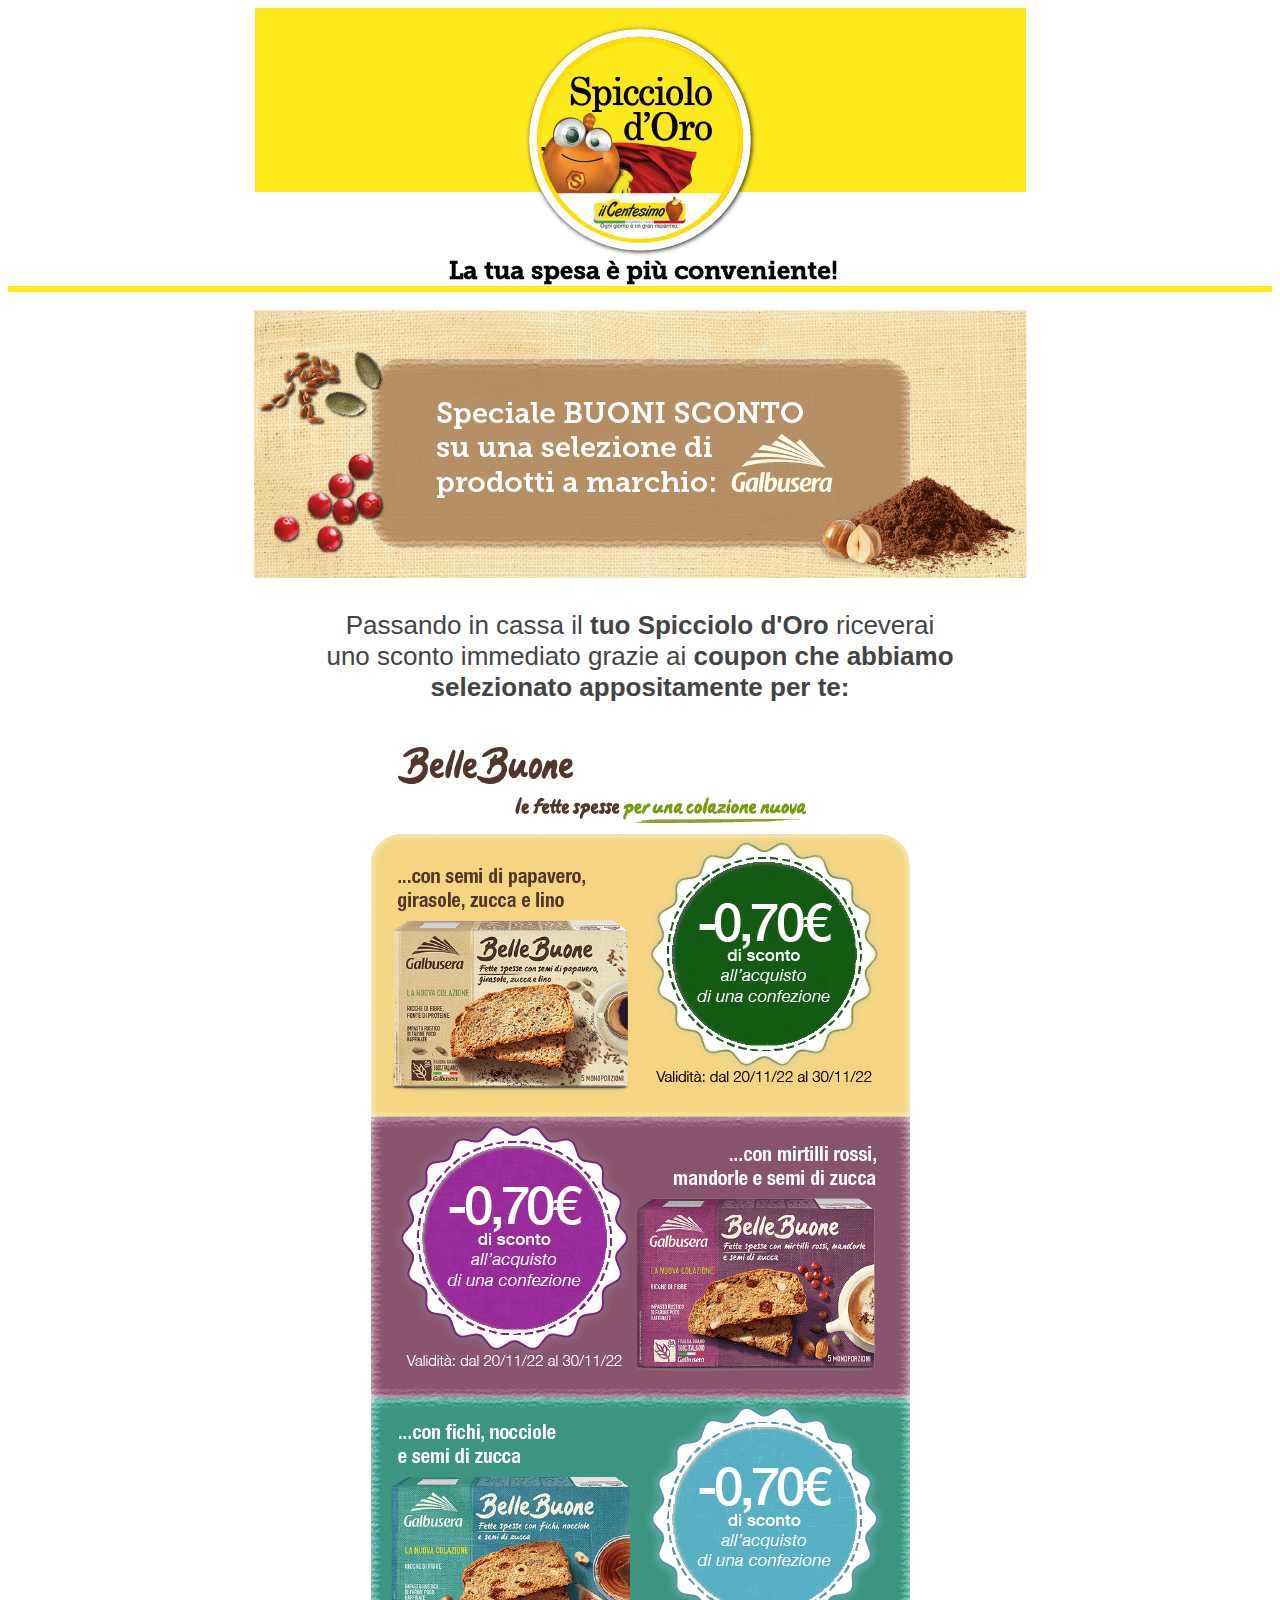
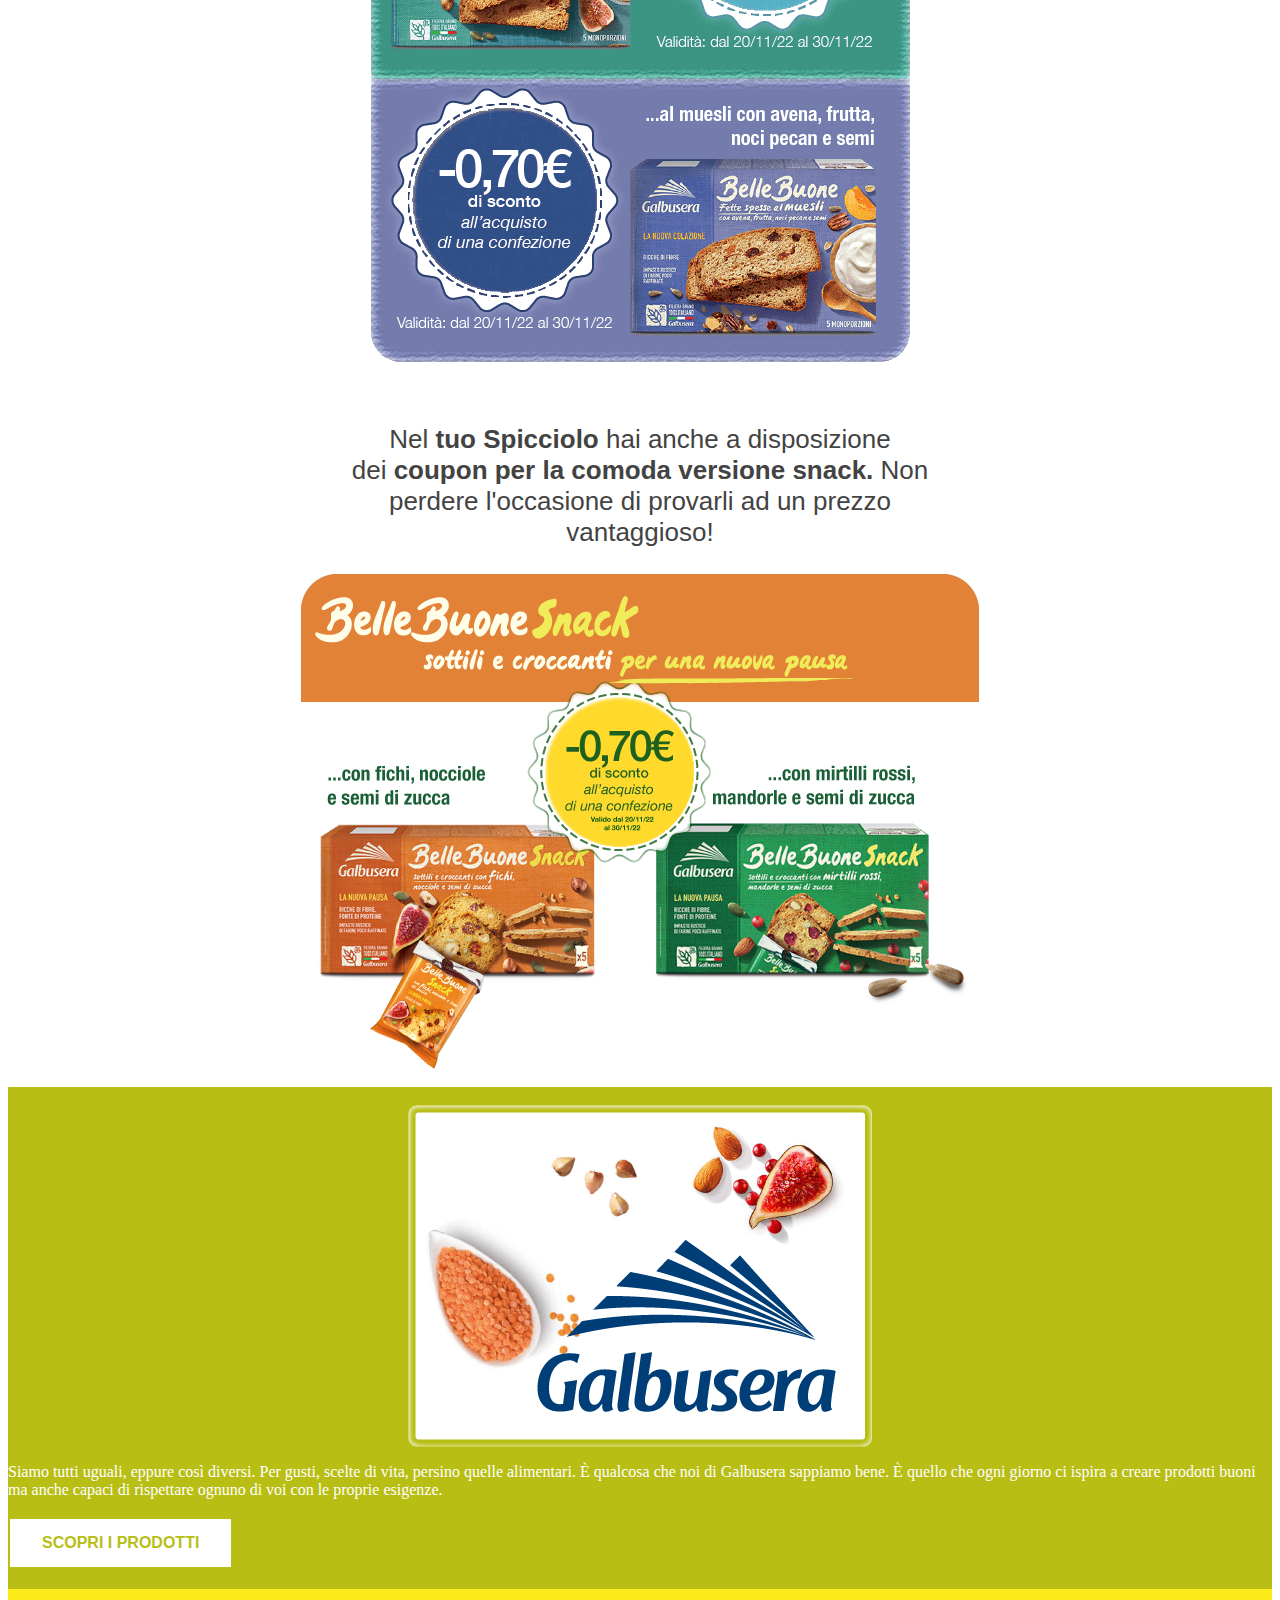
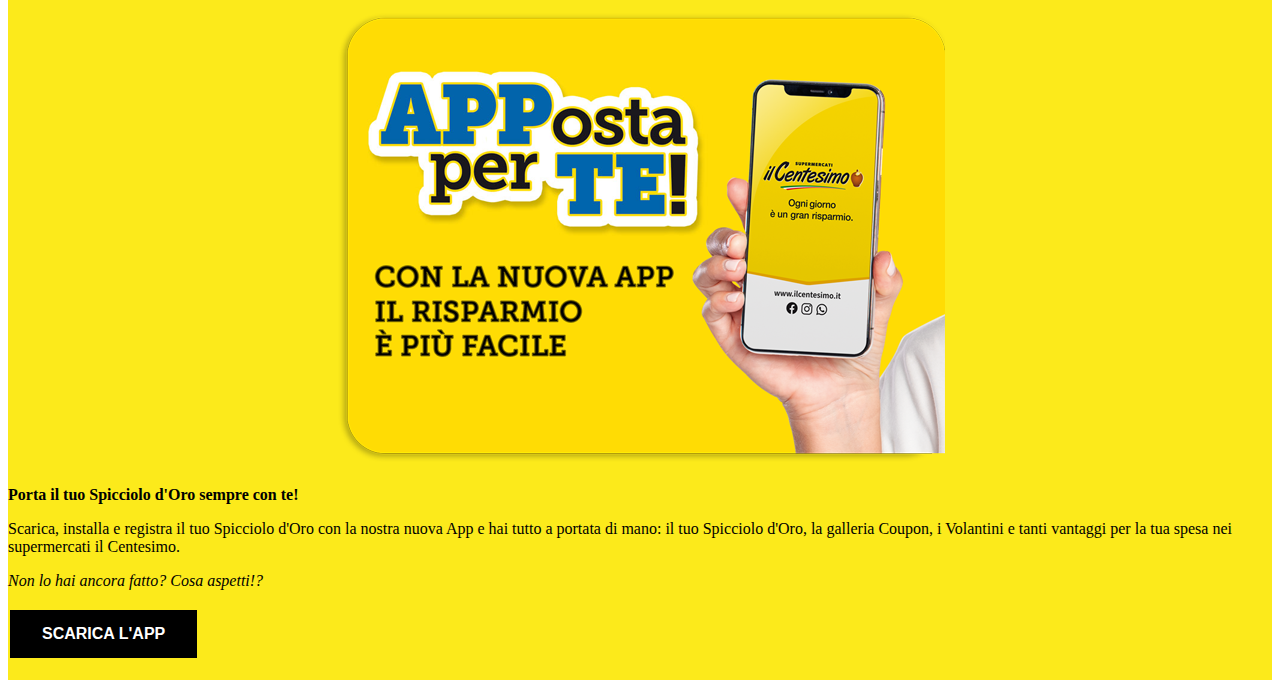
==== index.html @ d19a8a50 "Rename SpiccioloCouponGalbusera.html to index.html" ====
<!DOCTYPE html>
<html>
<head>
    <meta charset="utf-8">
    <meta name="viewport" content="width=device-width, initial-scale=1.0">
    <link href="https://cdn.jsdelivr.net/npm/bootstrap@5.2.3/dist/css/bootstrap.min.css" rel="stylesheet" integrity="sha384-rbsA2VBKQhggwzxH7pPCaAqO46MgnOM80zW1RWuH61DGLwZJEdK2Kadq2F9CUG65" crossorigin="anonymous">
    
<title>Coupon Galbusera con Spicciolo d'Oro</title>

<!-- Favicons -->
<link href="images/favicon.png" rel="icon">
<!-- CSS File -->
<link href="style.css" rel="stylesheet">

<!-- Main -->
</head>
<body>
    <main>
    <div><img src="images/header_Spicciolo.png" alt="header_Spicciolo"></div>
    <div class="yline">____</div>
    </br>
    <div><img src="images/Galbu_header.png" alt="header_Galbusera"></div>
    <div>
        <p class="maintext">Passando in cassa il <b>tuo Spicciolo d'Oro</b> riceverai uno sconto immediato grazie ai <b>coupon che abbiamo selezionato appositamente per te:</b></p>
    </div>
</br>
    <div><img src="images/BelleBuone_4Coupon.png" alt="couponFette"></div>
    <div>
        <p class="maintext">Nel <b>tuo Spicciolo</b> hai anche a disposizione dei <b>coupon per la comoda versione snack.</b> Non perdere l'occasione di provarli ad un prezzo vantaggioso!</p>
    </div>
    <div><img src="images/snack.jpg" alt="couponSnack"></div>
    <br>
    </main>
 <!-- Footer Banner -->   
    <section class="footerg">
        </br>
        <div class="container">
        <div class="row justify-content-center">
            <div class="col-3"><a href="https://www.galbusera.it/prodotti/" target="_blank"><img src="images/bannerG.png" class="imgfooter" alt="bannerGalbusera"></a></div>
            <div class="col-3">
            <p class="footer1">Siamo tutti uguali, eppure così diversi. Per gusti, scelte di vita, persino quelle alimentari. È qualcosa che noi di Galbusera sappiamo bene. È quello che ogni giorno ci ispira a creare prodotti buoni ma anche capaci di rispettare ognuno di voi con le proprie esigenze.</p>
            <a href="https://www.galbusera.it/prodotti/" target="_blank"><button class="buttong"><b>SCOPRI I PRODOTTI</b></button></a>   
        </div>
        </div>  
    </div>
</br>
    </section>
    
    <section class="footerc">
    </br>
        <div class="row justify-content-center">
            <div class="col-3"><a href="https://www.ilcentesimo.com/landing-page-app-il-centesimo/" target="_blank"></a><img src="images/BANNER_appCentesimo.png" class="imgfooter" alt="bannerCentesimo"></a></div> 
            <div class="col-3">
            <p class="footer2"><b>Porta il tuo Spicciolo d'Oro sempre con te!</b></p>
                <p class="footer2">Scarica, installa e registra il tuo Spicciolo d'Oro con la nostra nuova App e hai tutto a portata di mano: il tuo Spicciolo d'Oro, la galleria Coupon, i Volantini e tanti vantaggi per la tua spesa nei supermercati il Centesimo.
                </p>
                <p class="footer2"><em>Non lo hai ancora fatto? Cosa aspetti!?</em></p>
                <a href="https://www.ilcentesimo.com/landing-page-app-il-centesimo/" target="_blank"></a><button class="buttonc"><b> SCARICA L'APP </b></a></button> 
        </div>
        </div>
    </br>

    </section>
</body>
</html>
---- style.css ----
/*--------------------------------------------------------------
# General
--------------------------------------------------------------*/
:root {
  scroll-behavior: smooth;
}
body{
    display: center;
    
}

main {
 background-color: white;  
}

img {
    display: block;
    margin-left: auto;
    margin-right: auto;
    
}

.maintext {
    text-align: center;
    font-family: Arial, Helvetica, sans-serif;
    color:rgb(67, 67, 67);
    font-size: 26px;
    display: block;
    margin-left: auto;
    margin-right: auto;
    width: 50%;
    
}

.yline {
    background-color: #FCEA1B;
    color: #FCEA1B;
    font-size: 6px;
}

.footerg {
    background-color:#B8BE14;
                
}


.footer1 {
    text-align: left;
    color:white;
    font-size: 16px;
}

.footerc {
    background-color:#FCEA1B;
}
.footer2 {
    text-align: left;
    color: #000;
    font-size: 16px;
}

.imgfooter{
    max-width: 100%;
}

.buttong {
    background-color: #fff;
    border: none;
    color: #B8BE14;
    padding: 15px 32px;
    text-align: center;
    text-decoration: none;
    display: inline-block;
    font-size: 16px;
    margin: 4px 2px;
    cursor: pointer;
}

.buttonc {
    background-color: #000;
    border: none;
    color: #fff;
    padding: 15px 32px;
    text-align: center;
    text-decoration: none;
    display: inline-block;
    font-size: 16px;
    margin: 4px 2px;
    cursor: pointer;
}
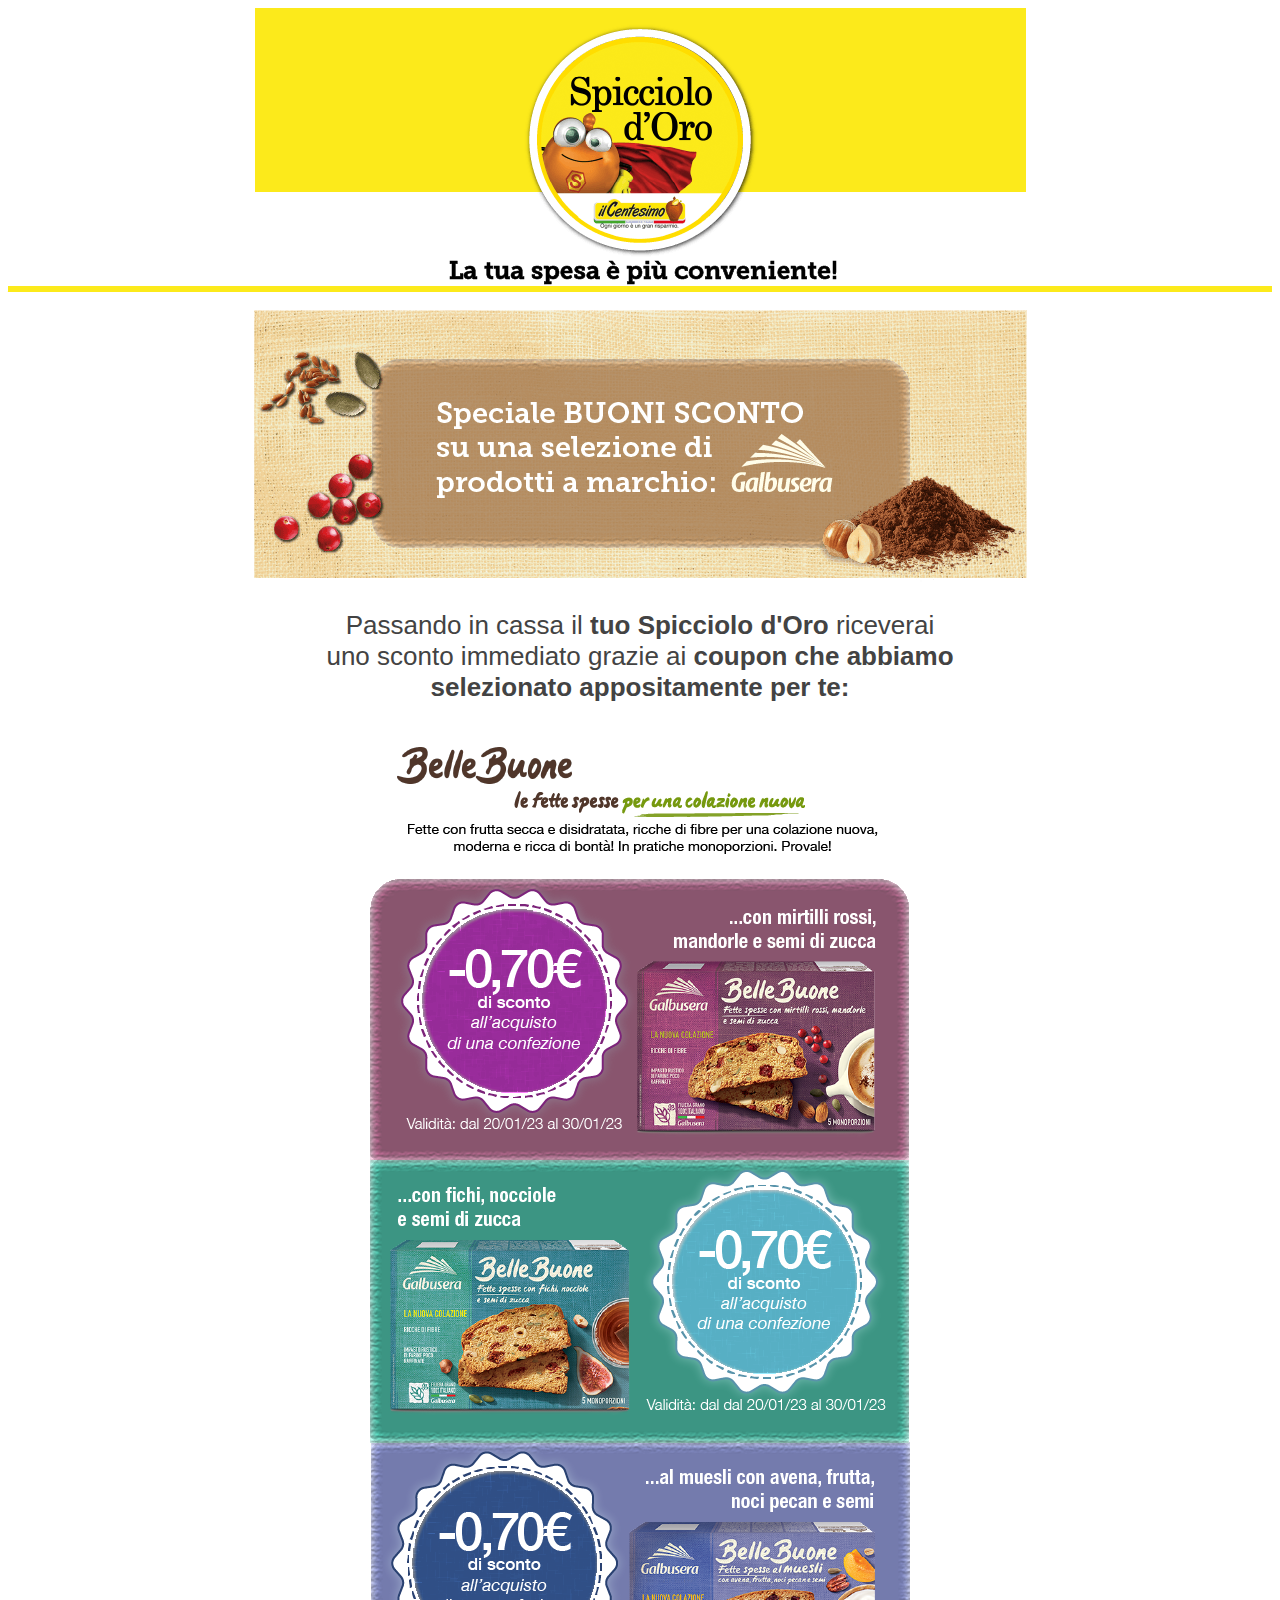
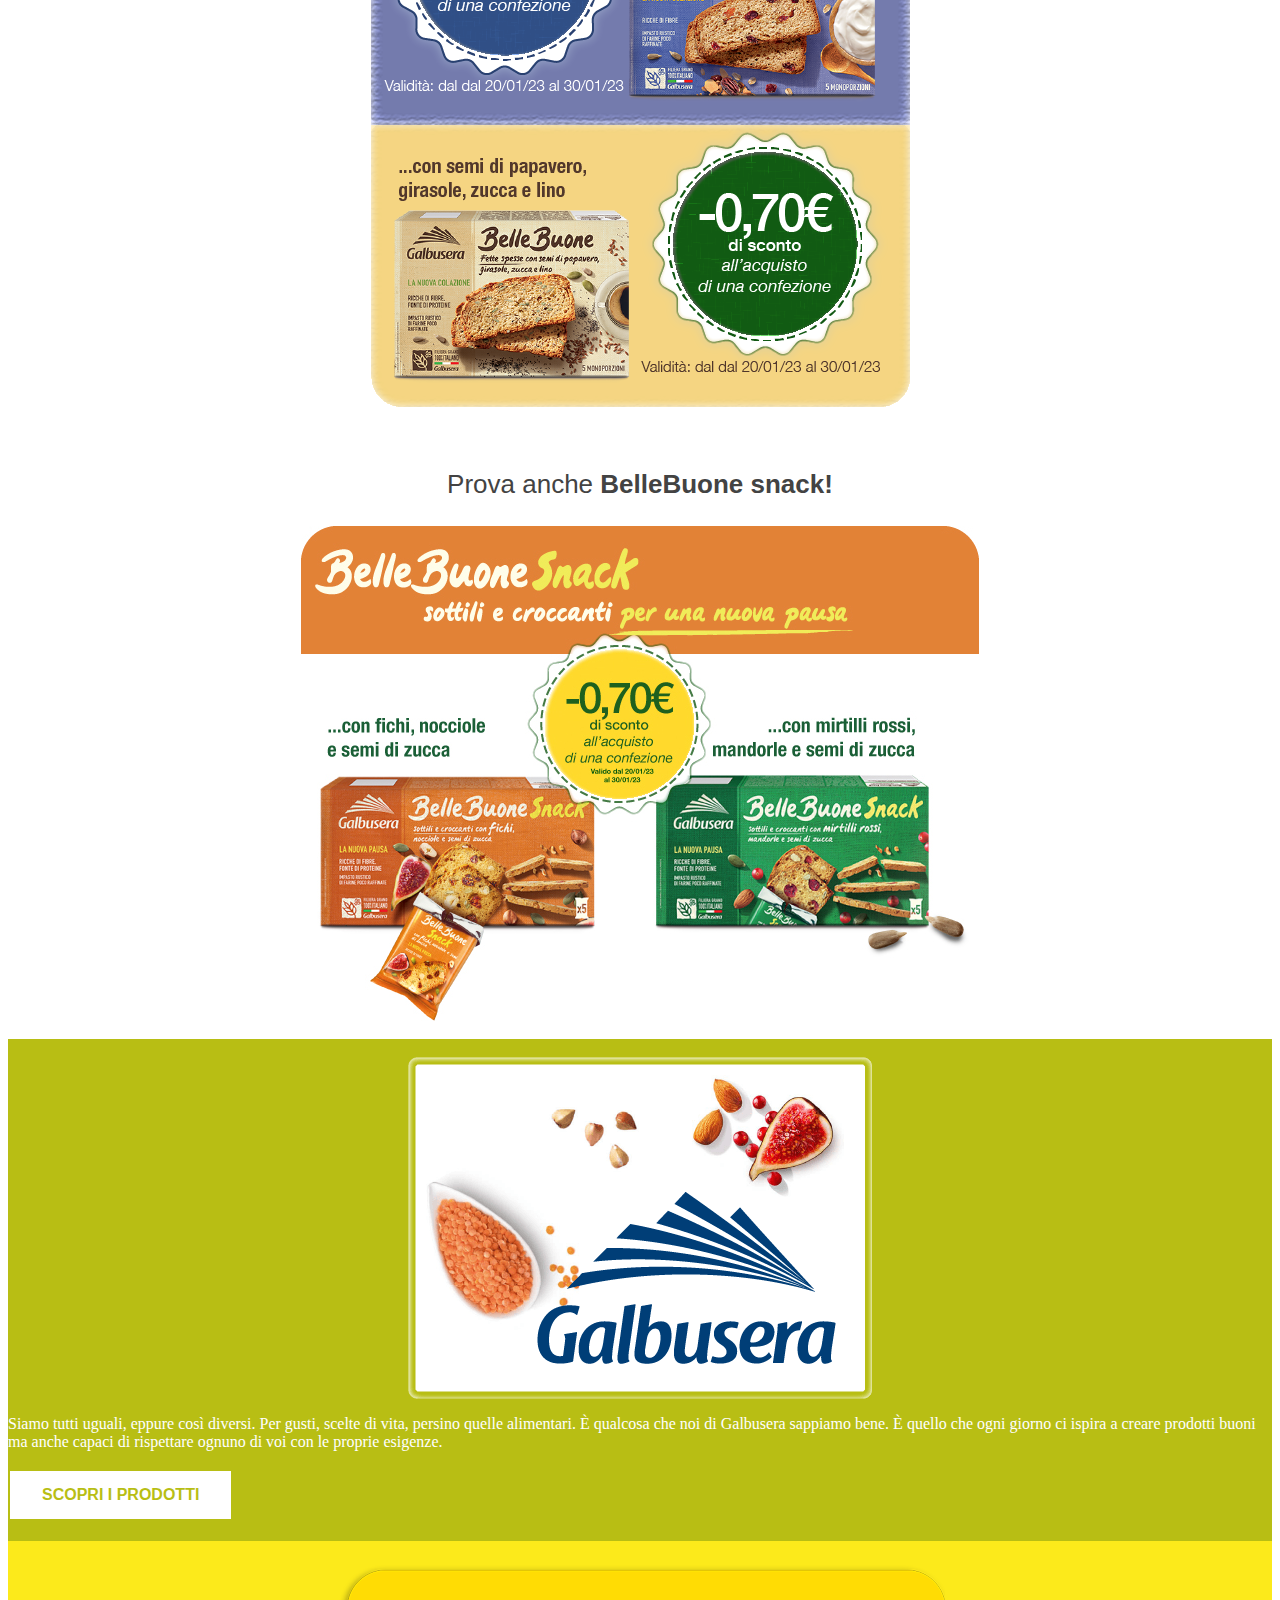
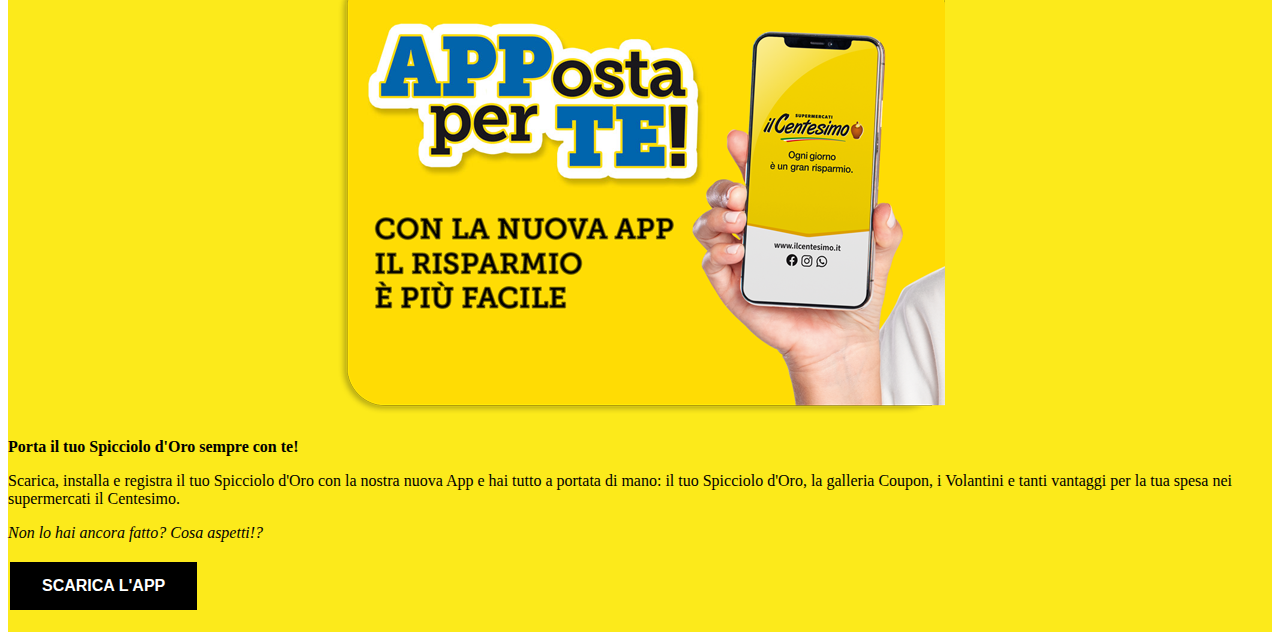
==== commit 1e097f5b: "Add files via upload" ====
--- a/index.html
+++ b/index.html
@@ -24,9 +24,9 @@
         <p class="maintext">Passando in cassa il <b>tuo Spicciolo d'Oro</b> riceverai uno sconto immediato grazie ai <b>coupon che abbiamo selezionato appositamente per te:</b></p>
     </div>
 </br>
-    <div><img src="images/BelleBuone_4Coupon.png" alt="couponFette"></div>
+    <div><img src="images/Galbusera_4_coupon_70.png" alt="couponFette"></div>
     <div>
-        <p class="maintext">Nel <b>tuo Spicciolo</b> hai anche a disposizione dei <b>coupon per la comoda versione snack.</b> Non perdere l'occasione di provarli ad un prezzo vantaggioso!</p>
+        <p class="maintext">Prova anche <b>BelleBuone snack!</b></p>
     </div>
     <div><img src="images/snack.jpg" alt="couponSnack"></div>
     <br>
@@ -49,7 +49,7 @@
     <section class="footerc">
     </br>
         <div class="row justify-content-center">
-            <div class="col-3"><a href="https://www.ilcentesimo.com/landing-page-app-il-centesimo/" target="_blank"></a><img src="images/BANNER_appCentesimo.png" class="imgfooter" alt="bannerCentesimo"></a></div> 
+            <div class="col-3"><a href="https://www.ilcentesimo.com/landing-page-app-il-centesimo/" target="_blank"><img src="images/BANNER_appCentesimo.png" class="imgfooter" alt="bannerCentesimo"></a></div> 
             <div class="col-3">
             <p class="footer2"><b>Porta il tuo Spicciolo d'Oro sempre con te!</b></p>
                 <p class="footer2">Scarica, installa e registra il tuo Spicciolo d'Oro con la nostra nuova App e hai tutto a portata di mano: il tuo Spicciolo d'Oro, la galleria Coupon, i Volantini e tanti vantaggi per la tua spesa nei supermercati il Centesimo.
@@ -62,4 +62,4 @@
 
     </section>
 </body>
-</html>
+</html>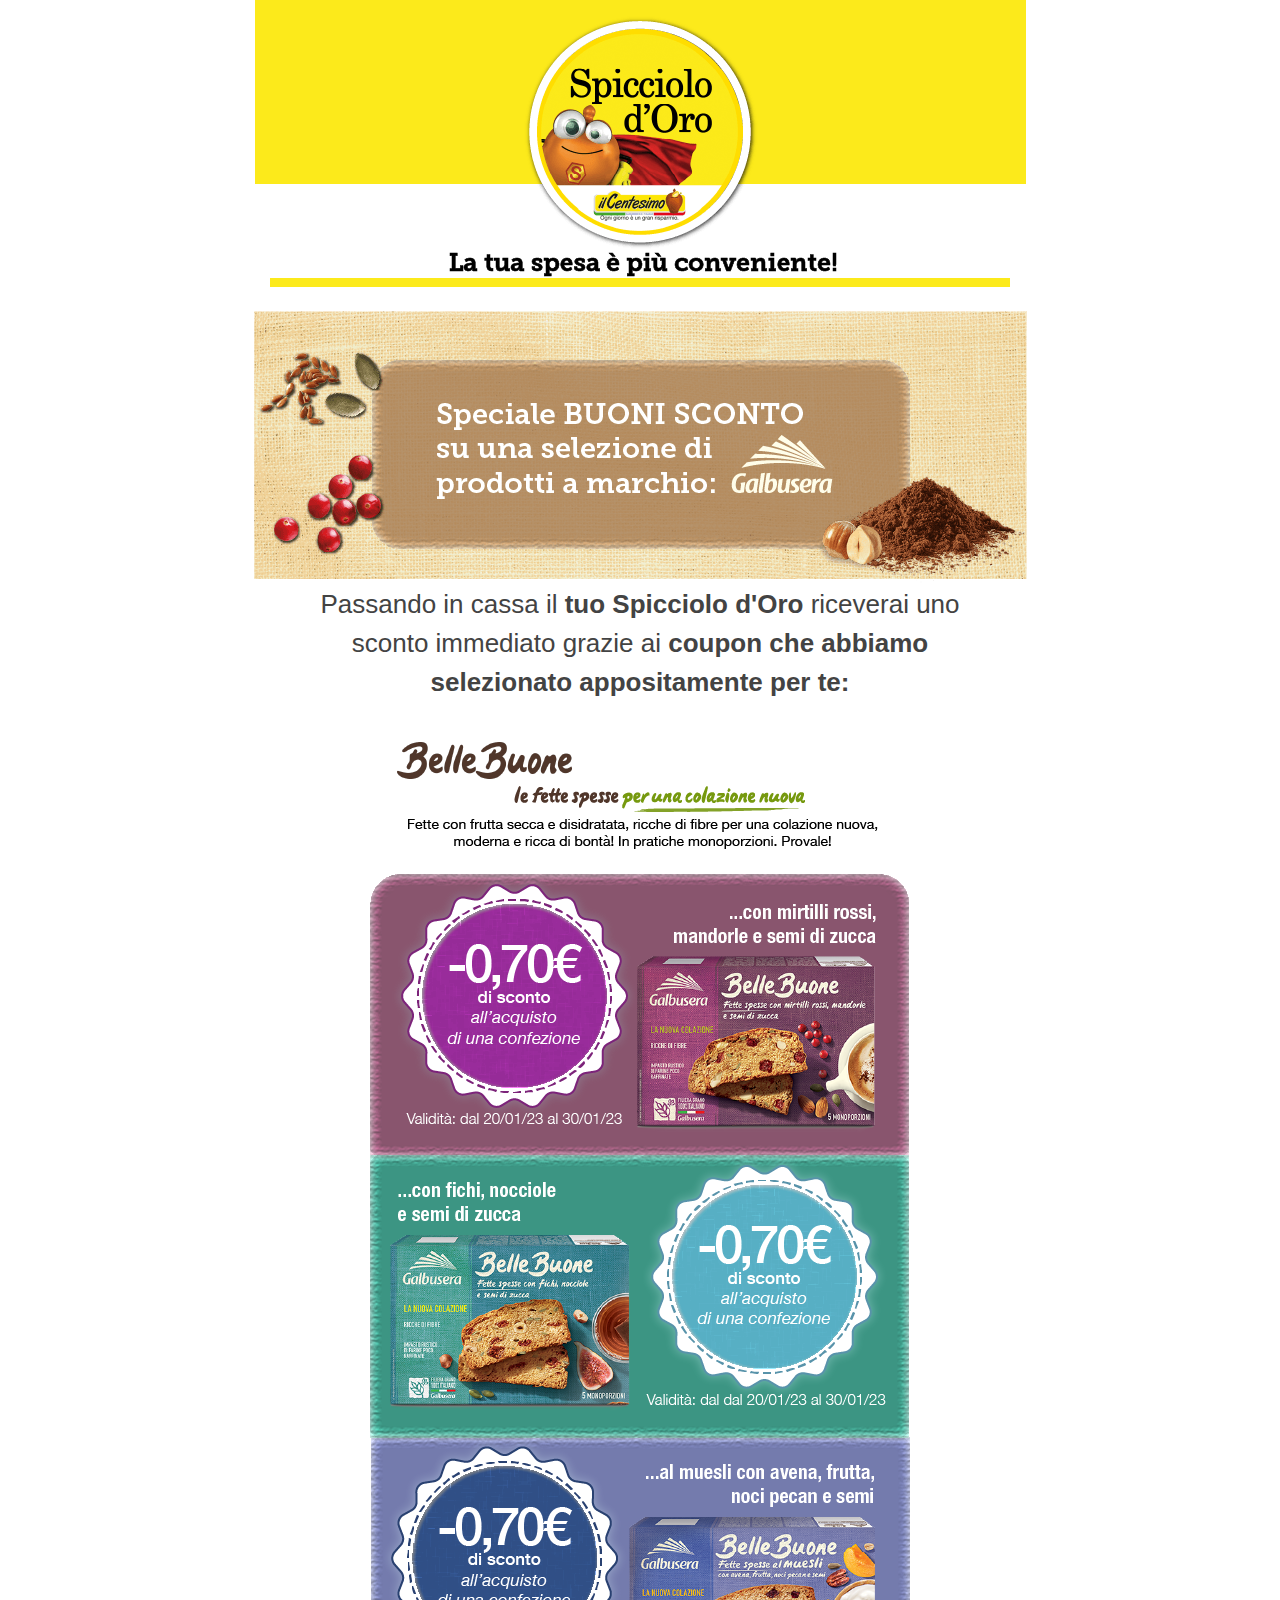
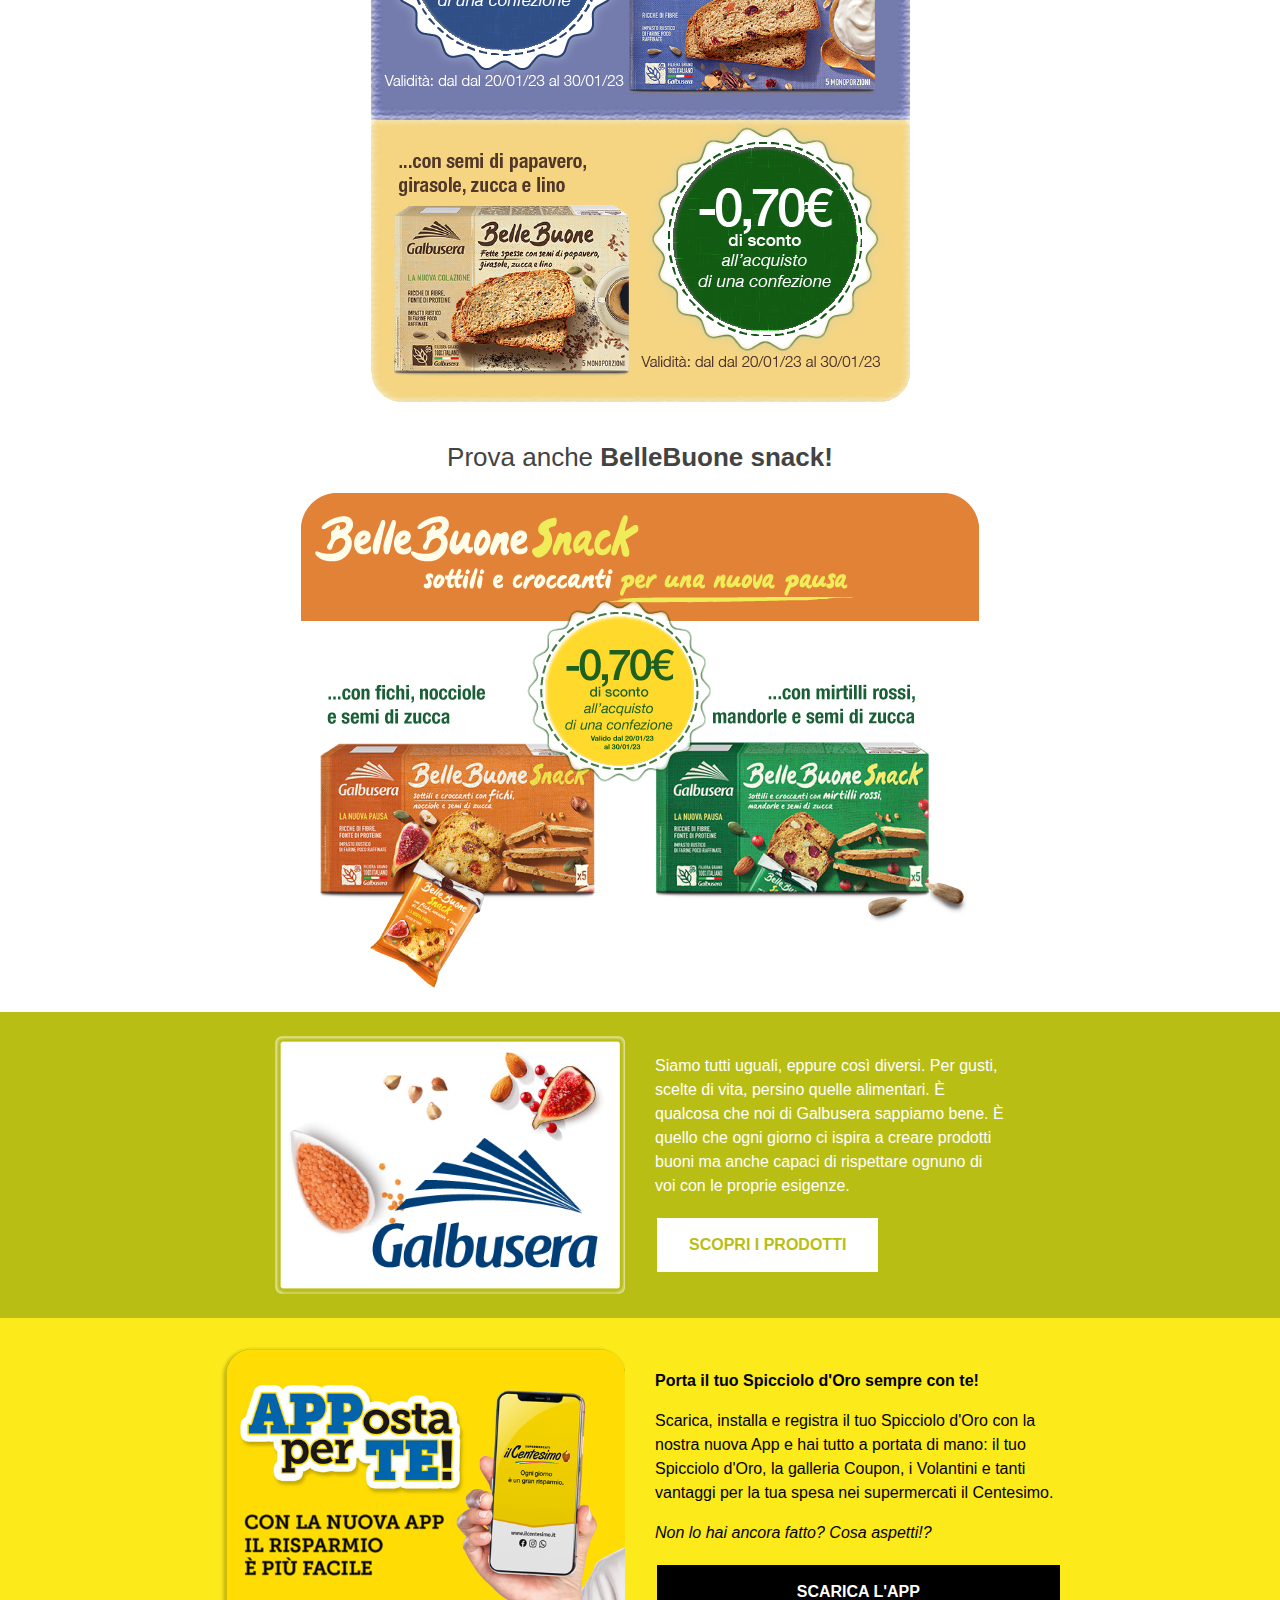
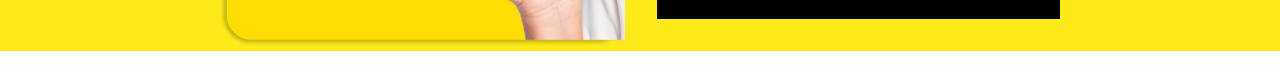
==== commit 4bb3f8f3: "Add files via upload" ====
--- a/index.html
+++ b/index.html
@@ -1,56 +1,64 @@
 <!DOCTYPE html>
 <html>
 <head>
+    <title>Coupon Galbusera con Spicciolo d'Oro</title>
     <meta charset="utf-8">
-    <meta name="viewport" content="width=device-width, initial-scale=1.0">
-    <link href="https://cdn.jsdelivr.net/npm/bootstrap@5.2.3/dist/css/bootstrap.min.css" rel="stylesheet" integrity="sha384-rbsA2VBKQhggwzxH7pPCaAqO46MgnOM80zW1RWuH61DGLwZJEdK2Kadq2F9CUG65" crossorigin="anonymous">
-    
-<title>Coupon Galbusera con Spicciolo d'Oro</title>
+    <meta name="viewport" content="width=device-width, initial-scale=1" shrink-to-fit=no>
+    <link rel="stylesheet" href="https://cdn.jsdelivr.net/npm/bootstrap@4.0.0/dist/css/bootstrap.min.css" integrity="sha384-Gn5384xqQ1aoWXA+058RXPxPg6fy4IWvTNh0E263XmFcJlSAwiGgFAW/dAiS6JXm" crossorigin="anonymous">
+    <script src="https://code.jquery.com/jquery-3.2.1.slim.min.js" integrity="sha384-KJ3o2DKtIkvYIK3UENzmM7KCkRr/rE9/Qpg6aAZGJwFDMVNA/GpGFF93hXpG5KkN" crossorigin="anonymous"></script>
+    <script src="https://cdn.jsdelivr.net/npm/popper.js@1.12.9/dist/umd/popper.min.js" integrity="sha384-ApNbgh9B+Y1QKtv3Rn7W3mgPxhU9K/ScQsAP7hUibX39j7fakFPskvXusvfa0b4Q" crossorigin="anonymous"></script>
+    <script src="https://cdn.jsdelivr.net/npm/bootstrap@4.0.0/dist/js/bootstrap.min.js" integrity="sha384-JZR6Spejh4U02d8jOt6vLEHfe/JQGiRRSQQxSfFWpi1MquVdAyjUar5+76PVCmYl" crossorigin="anonymous"></script>
+
 
 <!-- Favicons -->
 <link href="images/favicon.png" rel="icon">
 <!-- CSS File -->
-<link href="style.css" rel="stylesheet">
+<link href="style.css" rel="stylesheet"> 
+
+</head>
 
 <!-- Main -->
-</head>
+
 <body>
-    <main>
+<section class="container d-flex flex-column justify-content-center align-items-center text-center position-relative">
     <div><img src="images/header_Spicciolo.png" alt="header_Spicciolo"></div>
-    <div class="yline">____</div>
+    <div class="col-lg-8 col-md-8 d-flex flex-column position-relative yline">____</div>
     </br>
     <div><img src="images/Galbu_header.png" alt="header_Galbusera"></div>
     <div>
-        <p class="maintext">Passando in cassa il <b>tuo Spicciolo d'Oro</b> riceverai uno sconto immediato grazie ai <b>coupon che abbiamo selezionato appositamente per te:</b></p>
+</section>
+    <main class="container d-flex flex-column justify-content-center align-items-center text-center position-relative">
+    <div class="maintext">Passando in cassa il <b>tuo Spicciolo d'Oro</b> riceverai uno sconto immediato grazie ai <b>coupon che abbiamo selezionato appositamente per te:</b></p>
     </div>
-</br>
+    </br>
     <div><img src="images/Galbusera_4_coupon_70.png" alt="couponFette"></div>
     <div>
-        <p class="maintext">Prova anche <b>BelleBuone snack!</b></p>
+    <div class="maintext">Prova anche <b>BelleBuone snack!</b></p>
     </div>
     <div><img src="images/snack.jpg" alt="couponSnack"></div>
     <br>
-    </main>
+</div>
+</main>
  <!-- Footer Banner -->   
     <section class="footerg">
         </br>
         <div class="container">
         <div class="row justify-content-center">
-            <div class="col-3"><a href="https://www.galbusera.it/prodotti/" target="_blank"><img src="images/bannerG.png" class="imgfooter" alt="bannerGalbusera"></a></div>
-            <div class="col-3">
+            <div class="col-lg-4 col-md-4 content d-flex flex-column justify-content-center order-last order-md-first"><a href="https://www.galbusera.it/prodotti/" target="_blank"><img src="images/bannerG.png" class="imgfooter" alt="bannerGalbusera"></a></div>
+        <div class="col-lg-4 col-md-4 content d-flex flex-column justify-content-center order-last order-md-first">
             <p class="footer1">Siamo tutti uguali, eppure così diversi. Per gusti, scelte di vita, persino quelle alimentari. È qualcosa che noi di Galbusera sappiamo bene. È quello che ogni giorno ci ispira a creare prodotti buoni ma anche capaci di rispettare ognuno di voi con le proprie esigenze.</p>
-            <a href="https://www.galbusera.it/prodotti/" target="_blank"><button class="buttong"><b>SCOPRI I PRODOTTI</b></button></a>   
-        </div>
+            <a href="https://www.galbusera.it/prodotti/" target="_blank"><button class="buttong"><b>SCOPRI I PRODOTTI</b></button></a></div>
         </div>  
     </div>
+</div>
 </br>
     </section>
     
     <section class="footerc">
     </br>
         <div class="row justify-content-center">
-            <div class="col-3"><a href="https://www.ilcentesimo.com/landing-page-app-il-centesimo/" target="_blank"><img src="images/BANNER_appCentesimo.png" class="imgfooter" alt="bannerCentesimo"></a></div> 
-            <div class="col-3">
+            <div class="col-lg-4 col-md-4 content d-flex flex-column justify-content-center order-last order-md-first"><a href="https://www.ilcentesimo.com/landing-page-app-il-centesimo/" target="_blank"><img src="images/BANNER_appCentesimo.png" class="imgfooter" alt="bannerCentesimo"></a></div> 
+            <div class="col-lg-4 col-md-4 content d-flex flex-column justify-content-center order-last order-md-first">
             <p class="footer2"><b>Porta il tuo Spicciolo d'Oro sempre con te!</b></p>
                 <p class="footer2">Scarica, installa e registra il tuo Spicciolo d'Oro con la nostra nuova App e hai tutto a portata di mano: il tuo Spicciolo d'Oro, la galleria Coupon, i Volantini e tanti vantaggi per la tua spesa nei supermercati il Centesimo.
                 </p>
@@ -58,6 +66,7 @@
                 <a href="https://www.ilcentesimo.com/landing-page-app-il-centesimo/" target="_blank"></a><button class="buttonc"><b> SCARICA L'APP </b></a></button> 
         </div>
         </div>
+    </section>
     </br>
 
     </section>
--- a/style.css
+++ b/style.css
@@ -1,23 +1,19 @@
-/*--------------------------------------------------------------
-# General
---------------------------------------------------------------*/
-:root {
-  scroll-behavior: smooth;
-}
-body{
-    display: center;
-    
+
+  /*--------------------------------------------------------------
+  # Sections & Section Header
+  --------------------------------------------------------------*/
+
+  
+img {
+    width: 100%;
+    height: auto;
 }
 
-main {
- background-color: white;  
-}
 
-img {
-    display: block;
-    margin-left: auto;
-    margin-right: auto;
-    
+.yline {
+    background-color: #FCEA1B;
+    color: #FCEA1B;
+    font-size: 6px;
 }
 
 .maintext {
@@ -28,21 +24,14 @@
     display: block;
     margin-left: auto;
     margin-right: auto;
-    width: 50%;
+    width: 60%;
     
-}
-
-.yline {
-    background-color: #FCEA1B;
-    color: #FCEA1B;
-    font-size: 6px;
 }
 
 .footerg {
     background-color:#B8BE14;
                 
 }
-
 
 .footer1 {
     text-align: left;
@@ -87,4 +76,53 @@
     font-size: 16px;
     margin: 4px 2px;
     cursor: pointer;
+}
+
+  
+
+/* For mobile phones: */
+[class*="col-"] {
+    width: 100%;
+  }
+  
+  @media only screen and (min-width: 600px) {
+    /* For tablets: */
+    .col-s-1 {width: 8.33%;}
+    .col-s-2 {width: 16.66%;}
+    .col-s-3 {width: 25%;}
+    .col-s-4 {width: 33.33%;}
+    .col-s-5 {width: 41.66%;}
+    .col-s-6 {width: 50%;}
+    .col-s-7 {width: 58.33%;}
+    .col-s-8 {width: 66.66%;}
+    .col-s-9 {width: 75%;}
+    .col-s-10 {width: 83.33%;}
+    .col-s-11 {width: 91.66%;}
+    .col-s-12 {width: 100%;}
+  }
+  
+  @media only screen and (min-width: 768px) {
+    /* For desktop: */
+    .col-1 {width: 8.33%;}
+    .col-2 {width: 16.66%;}
+    .col-3 {width: 25%;}
+    .col-4 {width: 33.33%;}
+    .col-5 {width: 41.66%;}
+    .col-6 {width: 50%;}
+    .col-7 {width: 58.33%;}
+    .col-8 {width: 66.66%;}
+    .col-9 {width: 75%;}
+    .col-10 {width: 83.33%;}
+    .col-11 {width: 91.66%;}
+    .col-12 {width: 100%;}
+  }
+
+.col-12 {
+    text-align: center;
+    font-family: Arial, Helvetica, sans-serif;
+    color:rgb(67, 67, 67);
+    font-size: 26px;
+    display: block;
+    margin-left: auto;
+    margin-right: auto;
 }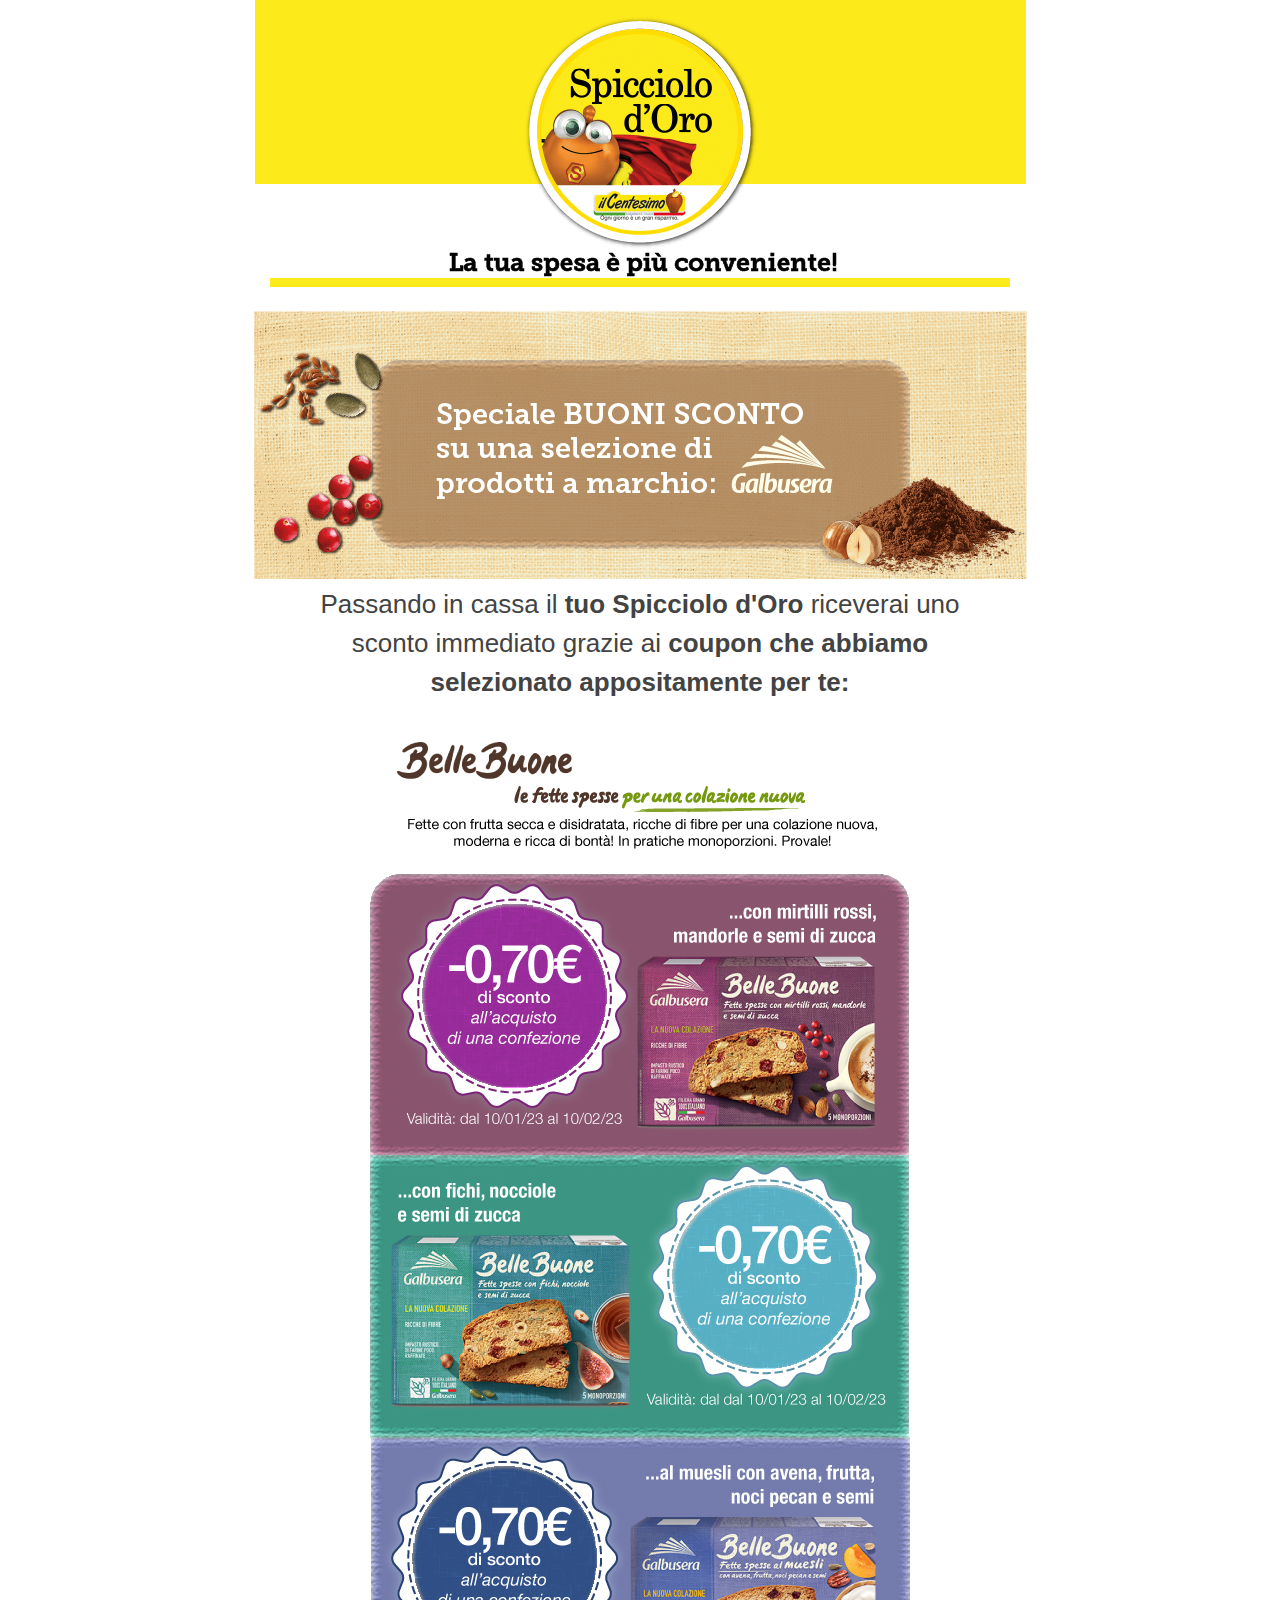
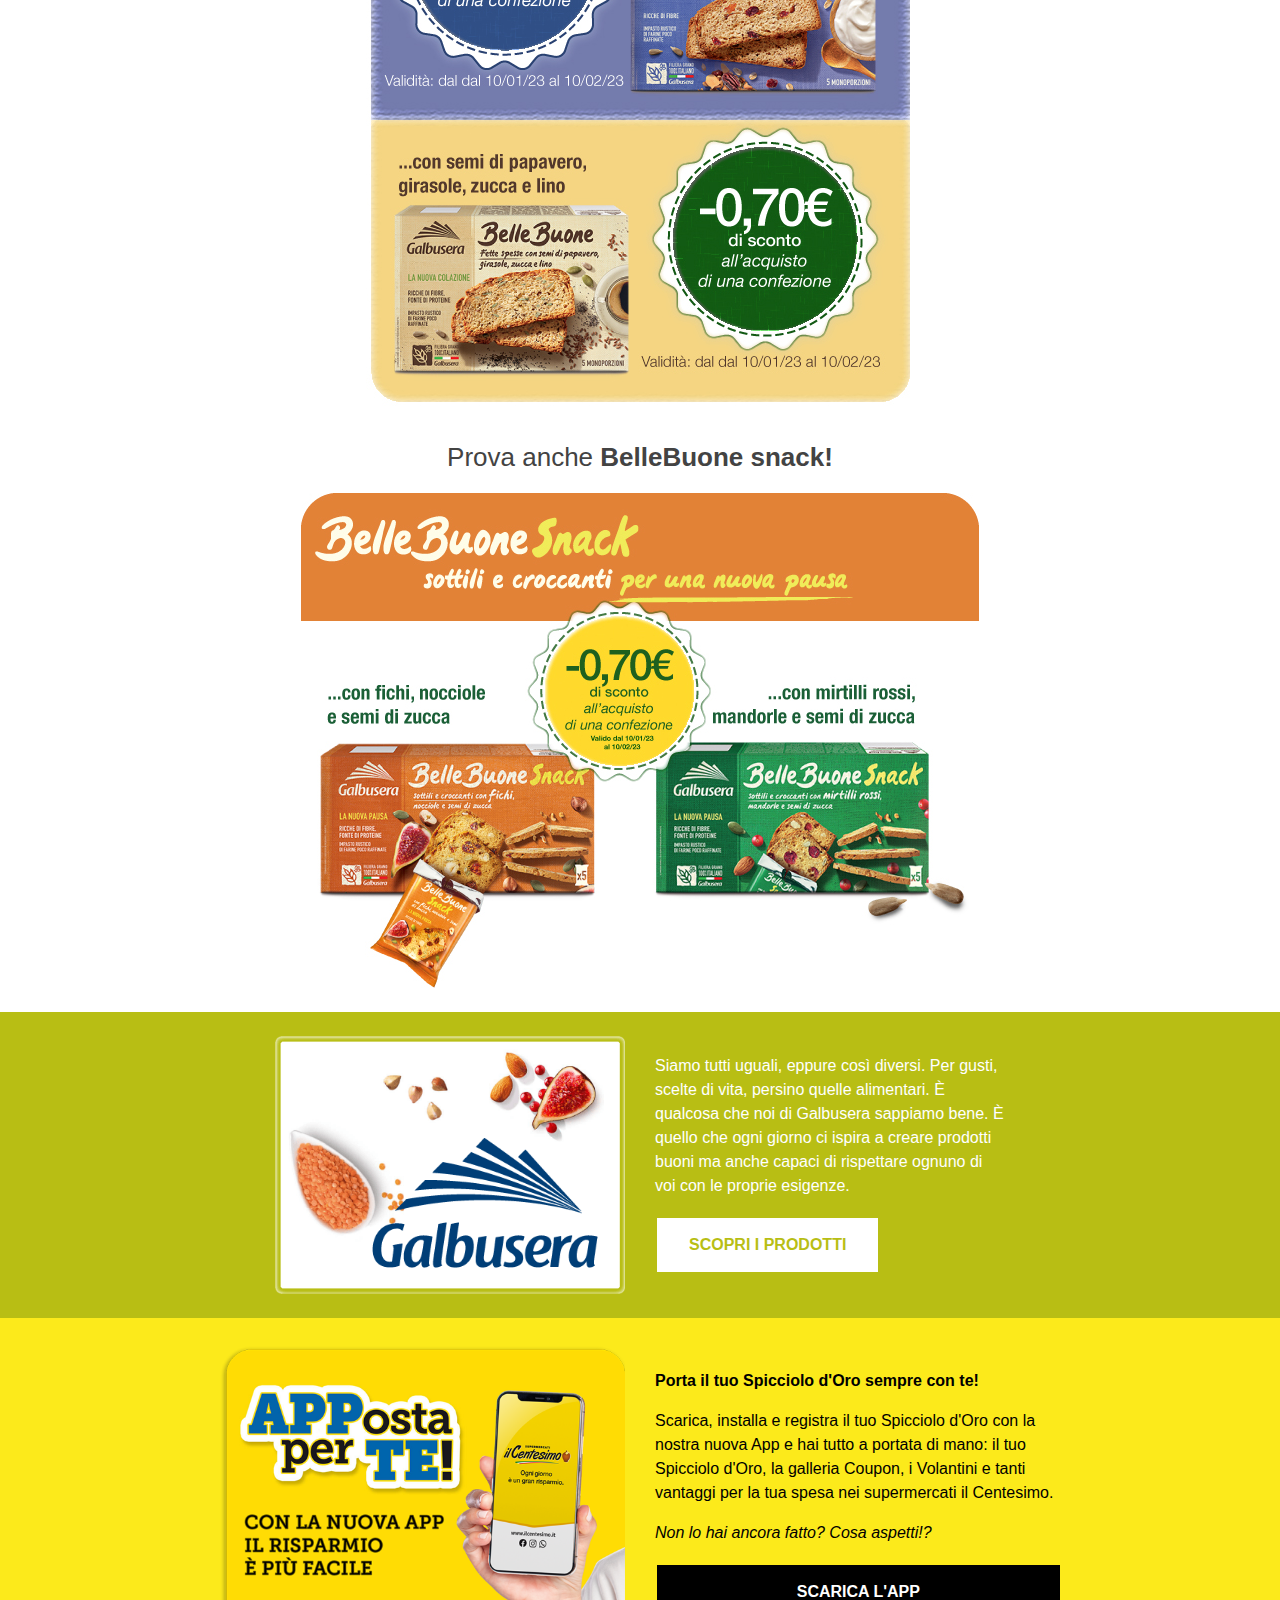
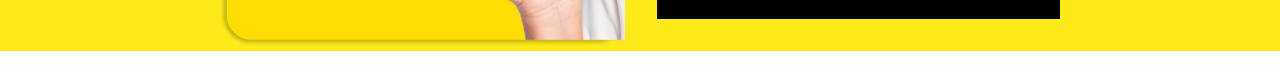
==== commit a966f48d: "Add files via upload" ====
--- a/index.html
+++ b/index.html
@@ -31,7 +31,7 @@
     <div class="maintext">Passando in cassa il <b>tuo Spicciolo d'Oro</b> riceverai uno sconto immediato grazie ai <b>coupon che abbiamo selezionato appositamente per te:</b></p>
     </div>
     </br>
-    <div><img src="images/Galbusera_4_coupon_70.png" alt="couponFette"></div>
+    <div><img src="images/Galbusera_4_coupon_70.jpg" alt="couponFette"></div>
     <div>
     <div class="maintext">Prova anche <b>BelleBuone snack!</b></p>
     </div>
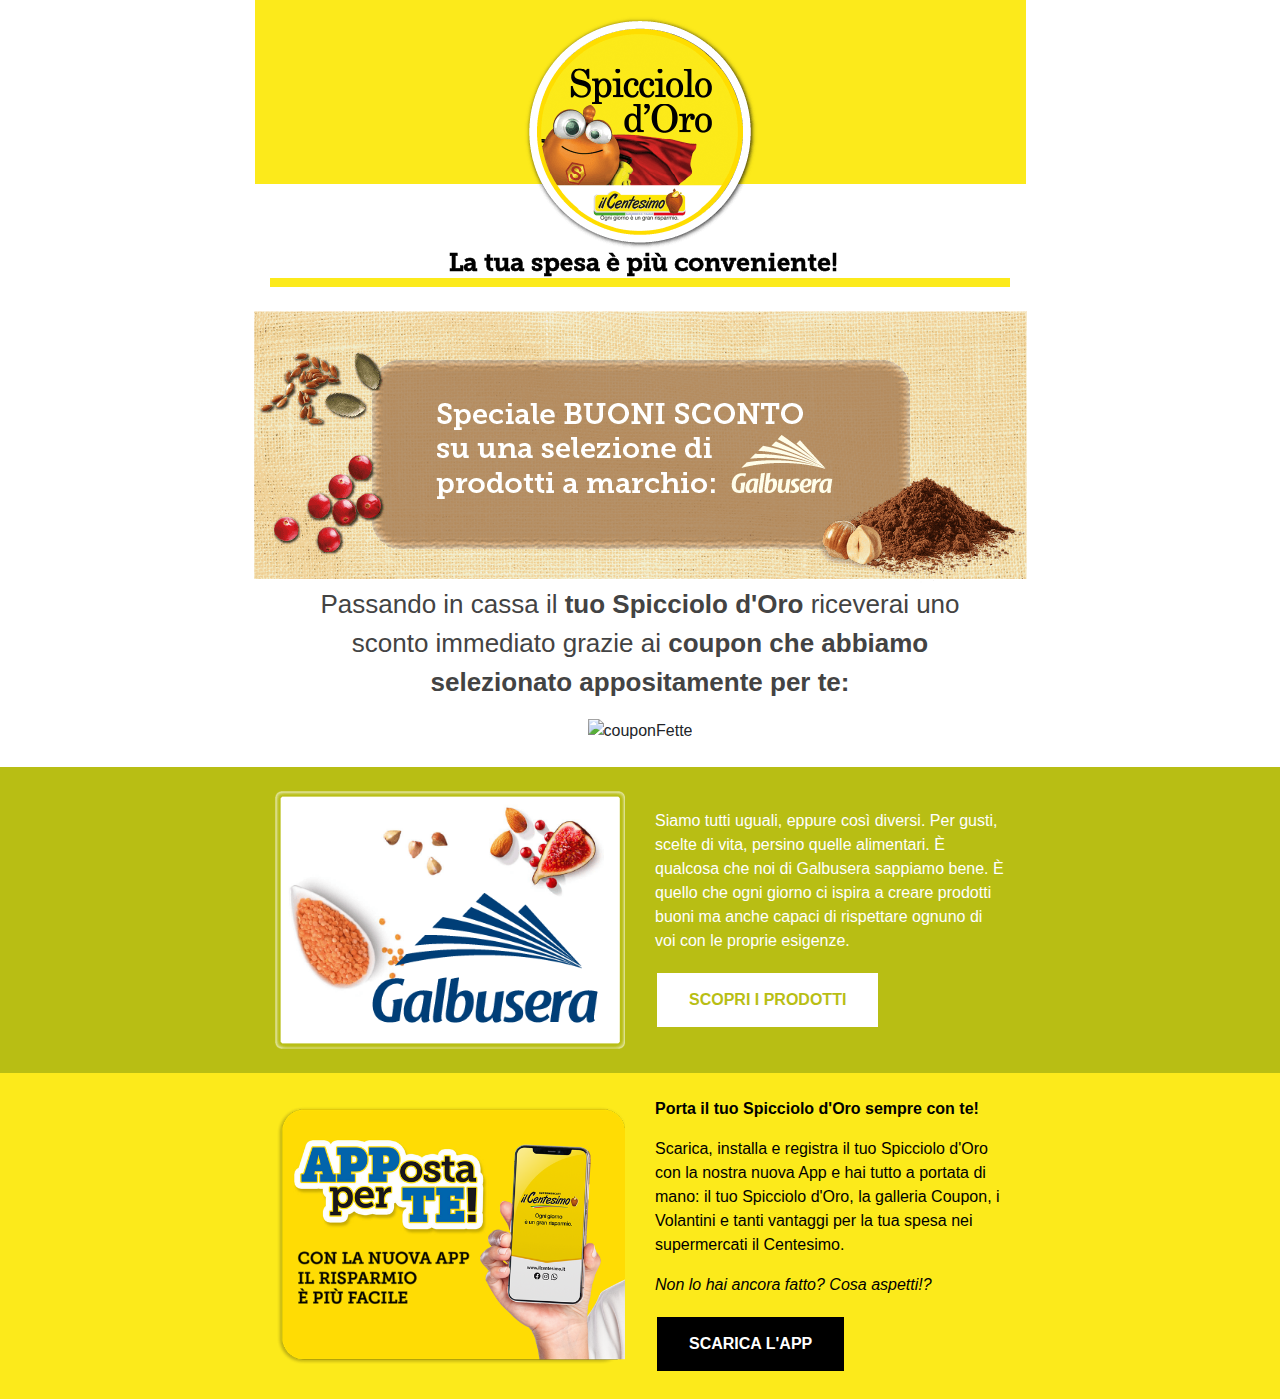
==== commit 1d2bfb58: "Add files via upload" ====
--- a/index.html
+++ b/index.html
@@ -30,12 +30,11 @@
     <main class="container d-flex flex-column justify-content-center align-items-center text-center position-relative">
     <div class="maintext">Passando in cassa il <b>tuo Spicciolo d'Oro</b> riceverai uno sconto immediato grazie ai <b>coupon che abbiamo selezionato appositamente per te:</b></p>
     </div>
-    </br>
-    <div><img src="images/Galbusera_4_coupon_70.jpg" alt="couponFette"></div>
+    <div><img src="images/w1_spicciolo_mainpic.png" alt="couponFette"></div>
     <div>
-    <div class="maintext">Prova anche <b>BelleBuone snack!</b></p>
+    <!--div class="maintext">Prova anche <b>BelleBuone snack!</b></p>
     </div>
-    <div><img src="images/snack.jpg" alt="couponSnack"></div>
+    <div><img src="images/snack.jpg" alt="couponSnack"></div> -->
     <br>
 </div>
 </main>
@@ -56,6 +55,7 @@
     
     <section class="footerc">
     </br>
+        <div class="container">
         <div class="row justify-content-center">
             <div class="col-lg-4 col-md-4 content d-flex flex-column justify-content-center order-last order-md-first"><a href="https://www.ilcentesimo.com/landing-page-app-il-centesimo/" target="_blank"><img src="images/BANNER_appCentesimo.png" class="imgfooter" alt="bannerCentesimo"></a></div> 
             <div class="col-lg-4 col-md-4 content d-flex flex-column justify-content-center order-last order-md-first">
@@ -63,11 +63,12 @@
                 <p class="footer2">Scarica, installa e registra il tuo Spicciolo d'Oro con la nostra nuova App e hai tutto a portata di mano: il tuo Spicciolo d'Oro, la galleria Coupon, i Volantini e tanti vantaggi per la tua spesa nei supermercati il Centesimo.
                 </p>
                 <p class="footer2"><em>Non lo hai ancora fatto? Cosa aspetti!?</em></p>
-                <a href="https://www.ilcentesimo.com/landing-page-app-il-centesimo/" target="_blank"></a><button class="buttonc"><b> SCARICA L'APP </b></a></button> 
+                <a href="https://www.ilcentesimo.com/landing-page-app-il-centesimo/" target="_blank"><button class="buttonc"><b> SCARICA L'APP </b></button></a></div>
         </div>
         </div>
+    </br>
     </section>
-    </br>
+   
 
     </section>
 </body>
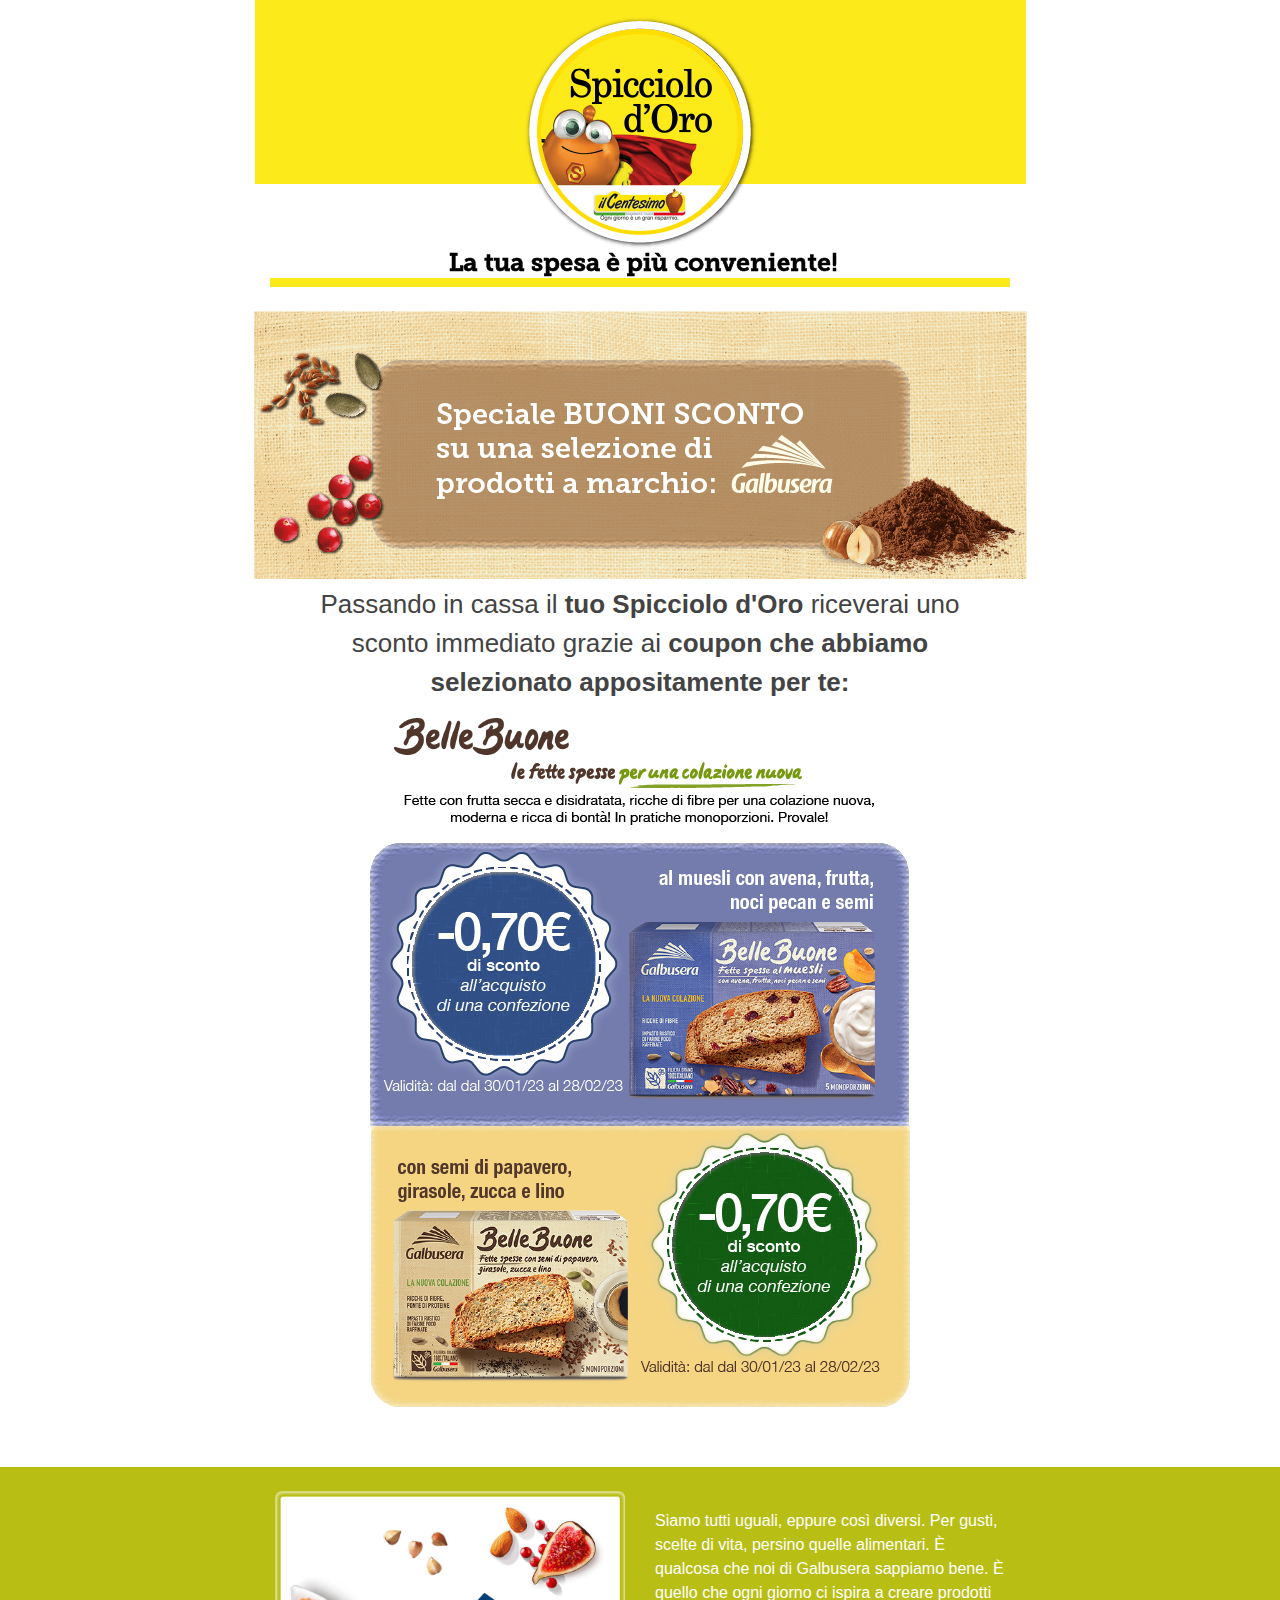
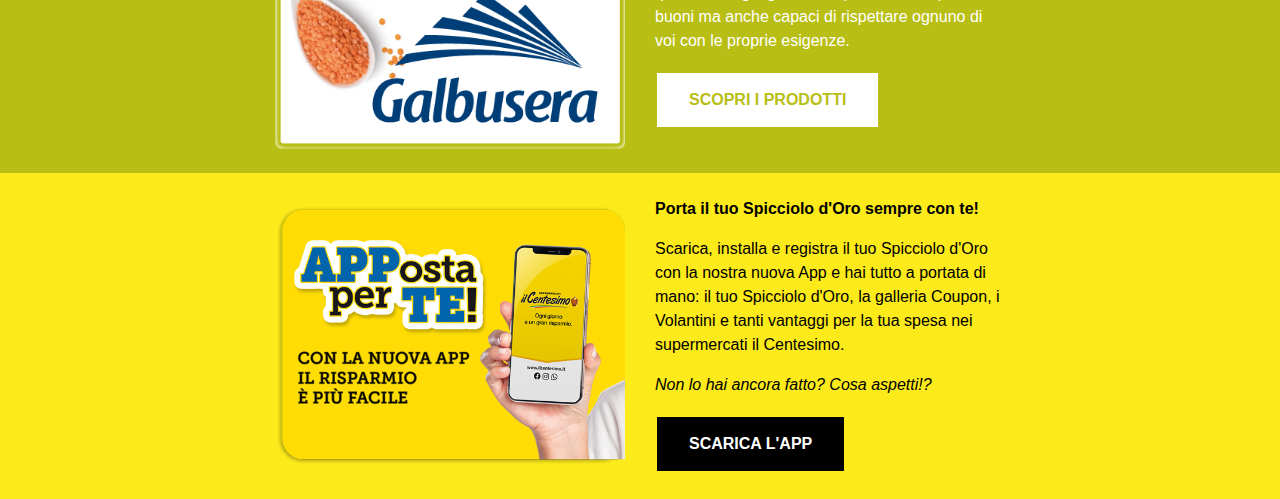
==== commit f85ee761: "Update index.html" ====
--- a/index.html
+++ b/index.html
@@ -21,7 +21,7 @@
 
 <body>
 <section class="container d-flex flex-column justify-content-center align-items-center text-center position-relative">
-    <div><img src="images/header_Spicciolo.png" alt="header_Spicciolo"></div>
+    <div><a href="/demo/index_2.html" target="_blank"><img src="images/header_Spicciolo.png" alt="header_Spicciolo"></a></div>
     <div class="col-lg-8 col-md-8 d-flex flex-column position-relative yline">____</div>
     </br>
     <div><img src="images/Galbu_header.png" alt="header_Galbusera"></div>
@@ -72,4 +72,4 @@
 
     </section>
 </body>
-</html>+</html>
